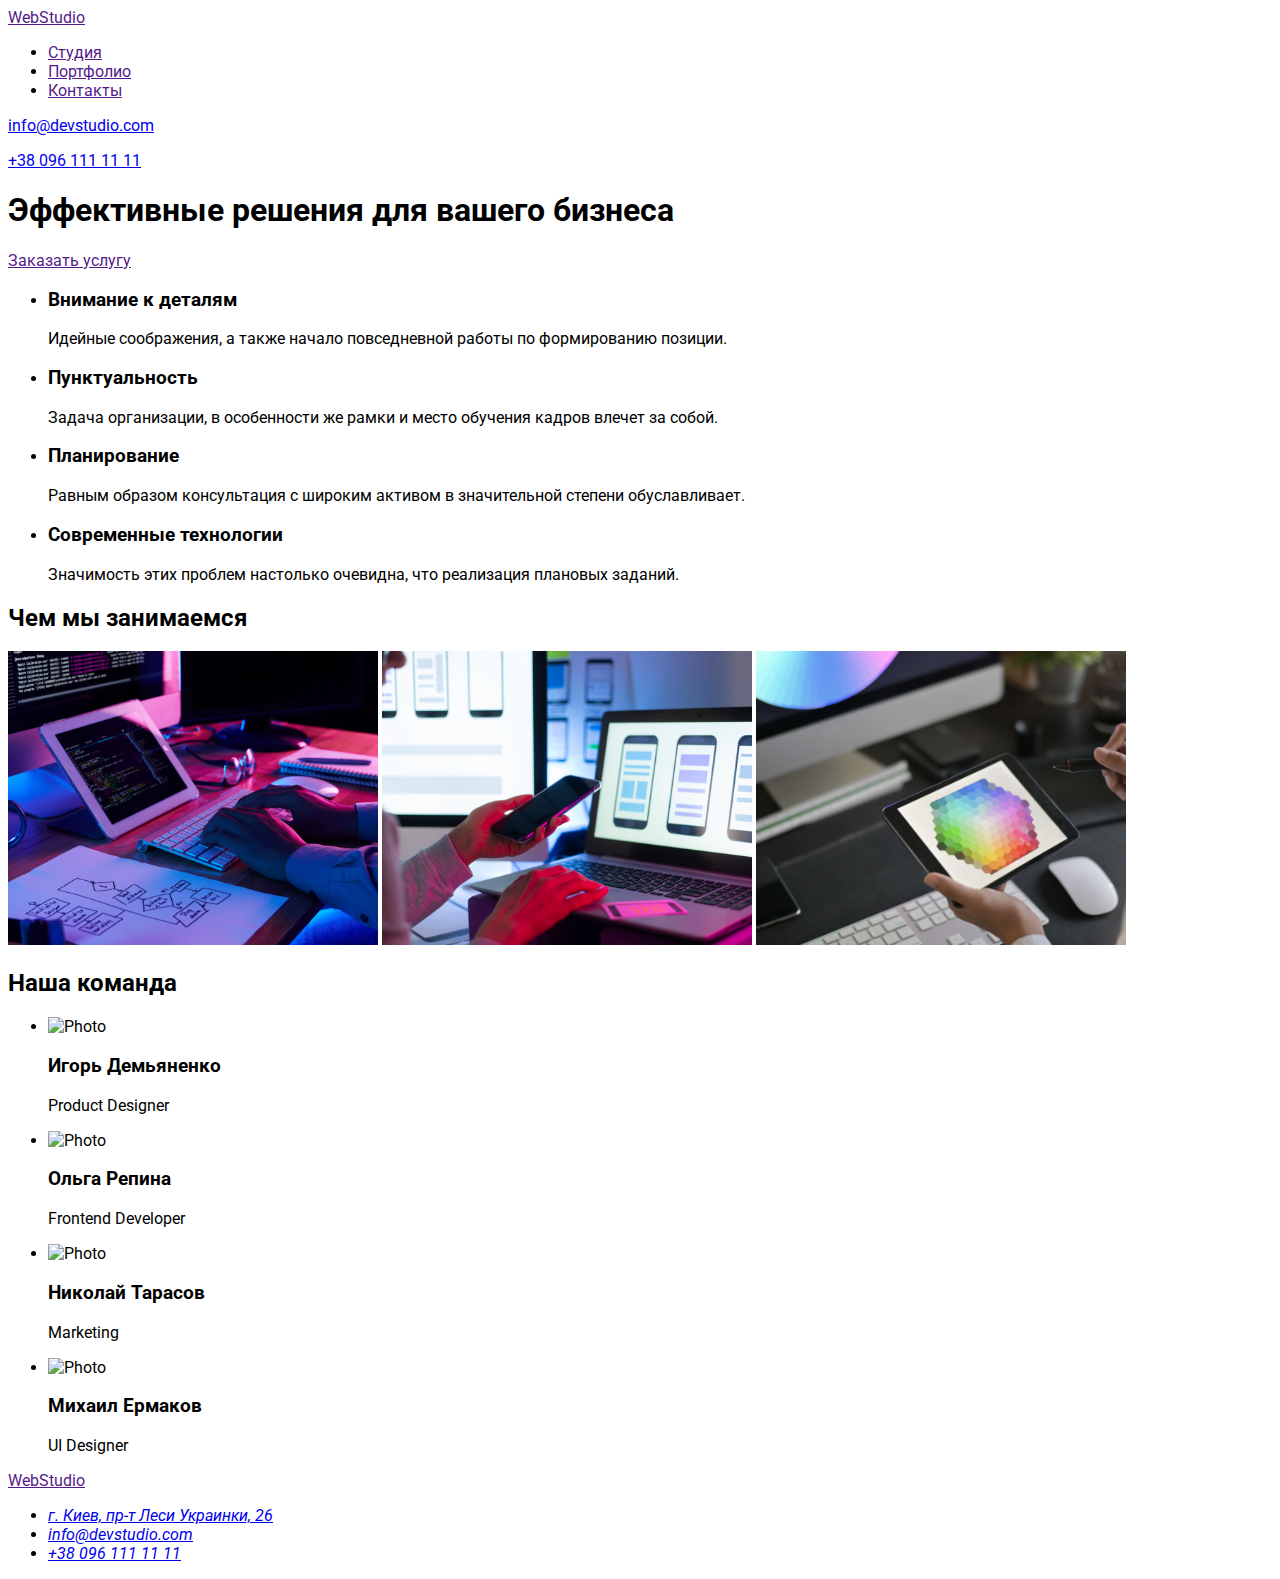
==== index.html @ 60860de1 "Preparation" ====
<!DOCTYPE html>
<html lang="ru">
<head>
    <meta charset="UTF-8">
    <meta name="viewport" content="width=device-width, initial-scale=1.0">
    <title>GoIT Homework 02</title>
    <link rel="stylesheet" href="./css/styles.css">
    <link rel="preconnect" href="https://fonts.gstatic.com">
<link href="https://fonts.googleapis.com/css2?family=Roboto:wght@100;400;700&display=swap" rel="stylesheet">
</head>
<body>
    <header class="header">
        <nav>
            <a href="">WebStudio</a>
            <ul>
                <li><a href="" >Студия</a></li>
                <li><a href="" >Портфолио</a></li>
                <li><a href="" >Контакты</a></li>
            </ul>
        </nav>
        <p><a href="mailto:info@devstudio.com">info@devstudio.com</a></p>
        <p><a href="tel:+380961111111">+38 096 111 11 11</a></p>
    </header>
    <main>
        <!--Баннер-->
        <div></div>
        <section>
            <h1>Эффективные решения для вашего бизнеса</h1>
            <a href="" >Заказать услугу</a>
        </section>
        <section>
            <ul>
                <li><h3>Внимание к деталям</h3>
                <p> Идейные соображения, а также начало повседневной работы по формированию позиции.</p>
                </li>
                <li><h3>Пунктуальность</h3>
                <p> Задача организации, в особенности же рамки и место обучения кадров влечет за собой.</p>
                </li>
                <li><h3>Планирование</h3>
                <p> Равным образом консультация с широким активом в значительной степени обуславливает.</p>
                </li>
                <li><h3>Современные технологии</h3>
                <p> Значимость этих проблем настолько очевидна, что реализация плановых заданий.</p>
                </li>
            </ul>
            <h2>Чем мы занимаемся</h2>
            <img src="./images/img.svg" alt="Photo 1" width="370">
            <img src="./images/img-3.svg" alt="Photo 2" width="370">
            <img src="./images/img-1.svg" alt="Photo 3" width="370">
        </section>
        <section>
            <h2>Наша команда</h2>
            <ul>
                <li><img src="./images/img-4.svg" alt="Photo" width="270"><h3>Игорь Демьяненко</h3><p>Product Designer</p> </li>
                <li><img src="./images/img-5.svg" alt="Photo" width="270"><h3>Ольга Репина</h3><p>Frontend Developer</p></li>
                <li><img src="./images/img-6.svg" alt="Photo" width="270"><h3>Николай Тарасов</h3><p>Marketing</p></li>
                <li><img src="./images/img-7.svg" alt="Photo" width="270"><h3>Михаил Ермаков</h3><p>UI Designer</p></li>
            </ul>
        </section>
        <footer> 
            <a href="">WebStudio</a>
            <address>
              <ul> 
                    <li> <a href="https://goo.gl/maps/Ae1zcUtkZR1KB5ff6">г. Киев, пр-т Леси Украинки, 26</a></li>
                    <li>  <a href="mailto:info@devstudio.com">info@devstudio.com</a></li>
                    <li>  <a href="tel:+380961111111">+38 096 111 11 11</a></li>
              </ul>
            </address>
      </footer>
    </main>
</body>
</html>
---- css/styles.css ----
body { 
    background-color: white;
    color: #000000;
    font-family: Roboto;}
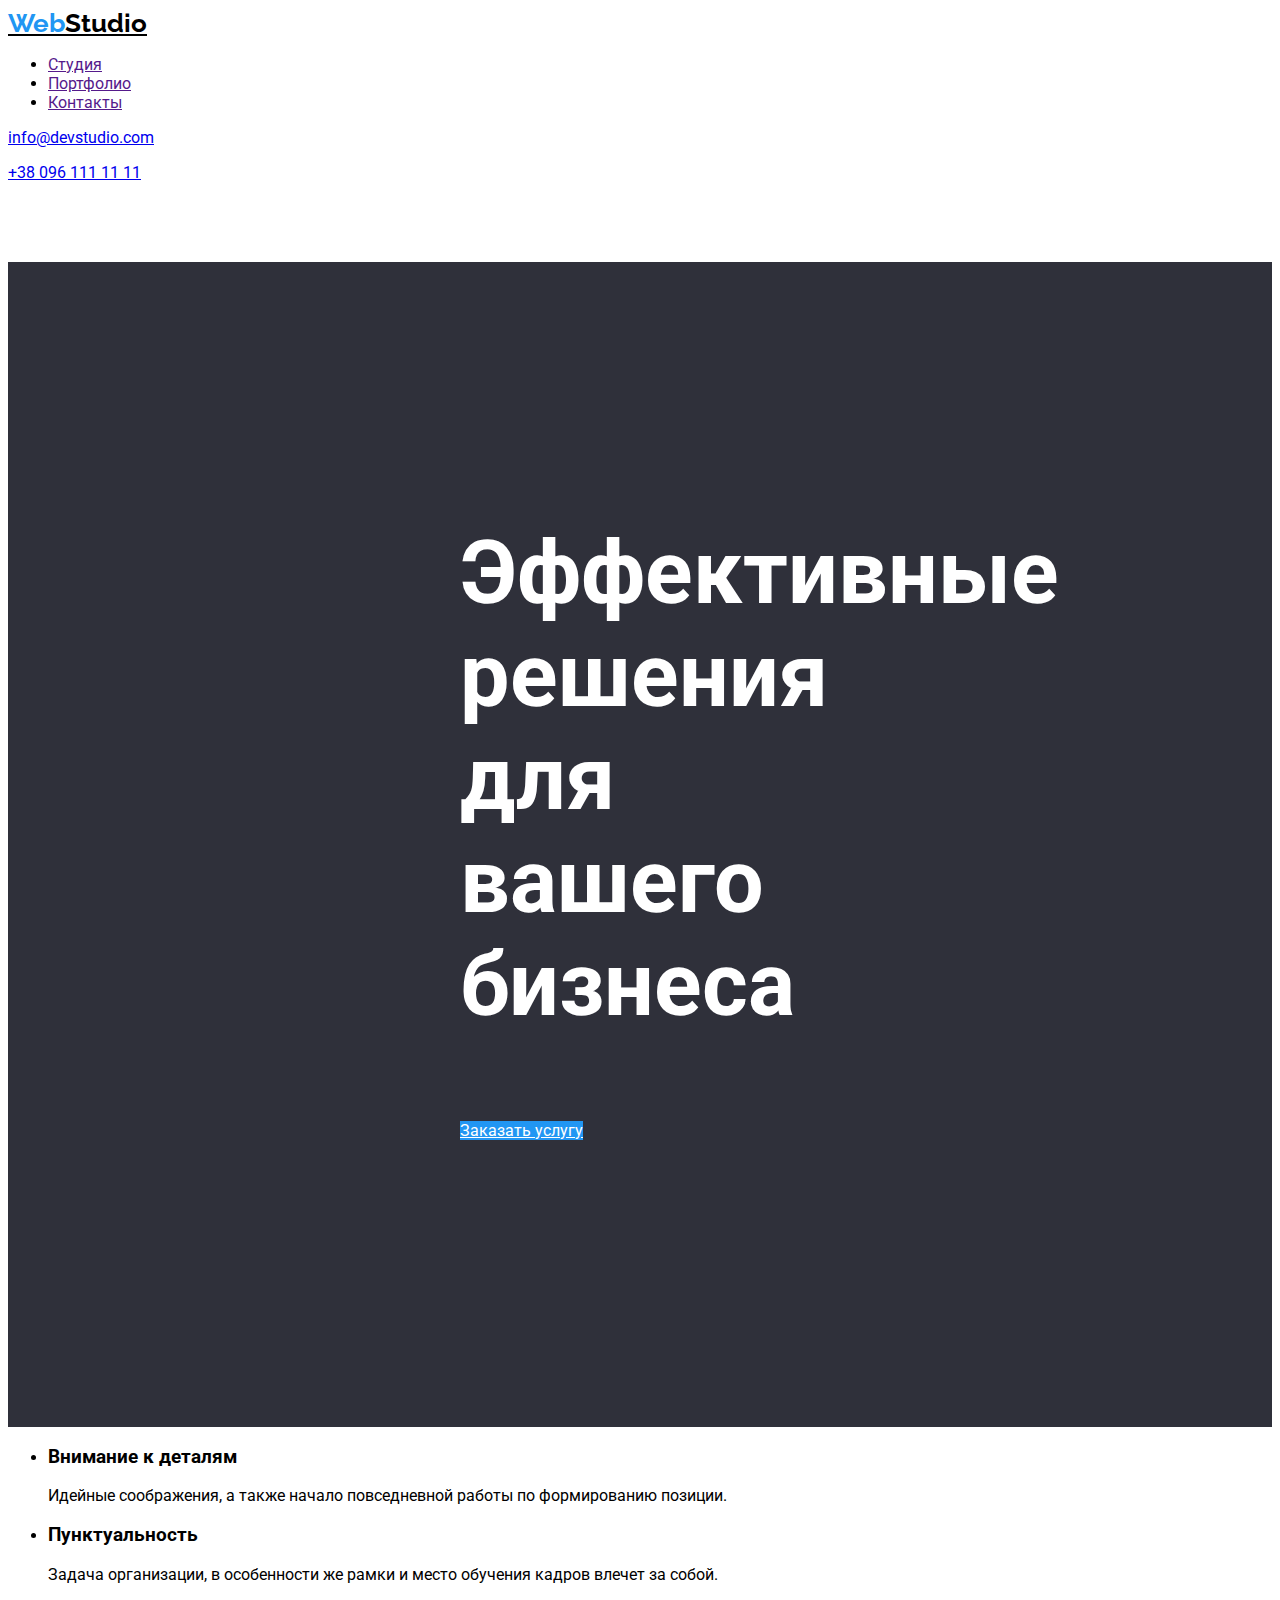
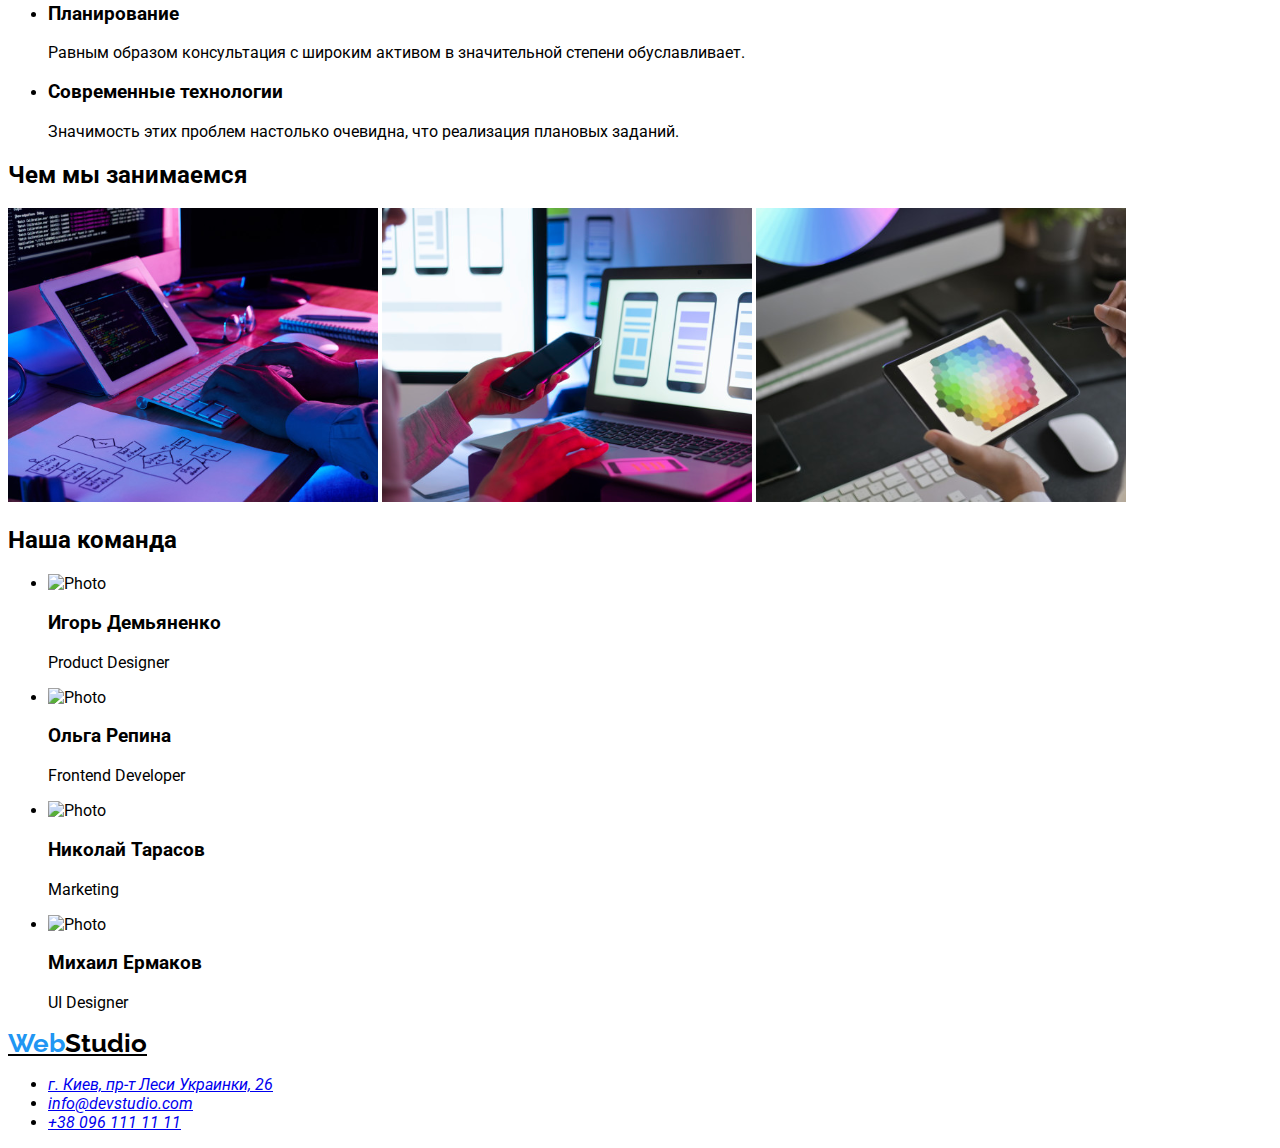
==== commit 9079dee1: "Main section" ====
--- a/index.html
+++ b/index.html
@@ -6,12 +6,15 @@
     <title>GoIT Homework 02</title>
     <link rel="stylesheet" href="./css/styles.css">
     <link rel="preconnect" href="https://fonts.gstatic.com">
-<link href="https://fonts.googleapis.com/css2?family=Roboto:wght@100;400;700&display=swap" rel="stylesheet">
+    <link href="https://fonts.googleapis.com/css2?family=Roboto:wght@100;400;700&display=swap" rel="stylesheet">
+    <link rel="preconnect" href="https://fonts.gstatic.com">
+    <link href="https://fonts.googleapis.com/css2?family=Raleway:wght@100;400;700&display=swap" rel="stylesheet">
+
 </head>
 <body>
-    <header class="header">
+    <header>
         <nav>
-            <a href="">WebStudio</a>
+            <a class="logo" href=""><span class="web">Web</span>Studio</a>
             <ul>
                 <li><a href="" >Студия</a></li>
                 <li><a href="" >Портфолио</a></li>
@@ -24,9 +27,9 @@
     <main>
         <!--Баннер-->
         <div></div>
-        <section>
-            <h1>Эффективные решения для вашего бизнеса</h1>
-            <a href="" >Заказать услугу</a>
+        <section class="main-section">
+            <h1 >Эффективные решения <br> для вашего бизнеса</h1>
+            <a class="main-section-button" href="" >Заказать услугу</a>
         </section>
         <section>
             <ul>
@@ -58,7 +61,7 @@
             </ul>
         </section>
         <footer> 
-            <a href="">WebStudio</a>
+            <a class="logo" href=""><span class="web">Web</span>Studio</a>
             <address>
               <ul> 
                     <li> <a href="https://goo.gl/maps/Ae1zcUtkZR1KB5ff6">г. Киев, пр-т Леси Украинки, 26</a></li>
--- a/css/styles.css
+++ b/css/styles.css
@@ -1,4 +1,43 @@
+
 body { 
     background-color: white;
     color: #000000;
-    font-family: Roboto;}+    font-family: Roboto;
+    }
+    
+    .logo {
+        font-family: Raleway;
+        font-weight: 700;
+        font-size: 26px;
+        line-height: 31px;
+        color: #000000;
+    }
+    
+    .web {
+        font-family: Raleway;
+        font-weight: 700;
+        font-size: 26px;
+        line-height: 31px;
+        color: #2196F3;
+    }
+    .main-section {
+    background-color:#2F303A;
+    margin-top: 80px;
+    padding-left: 452px;
+    padding-right: 452px;
+    padding-top: 200px;
+    padding-bottom: 280px;
+    color: #ffffff;
+    font-size: 44px;
+    font-family: Roboto;
+
+    }
+    .main-section-button {
+        background-color:#2196F3;
+        height: 50px;
+        width: 200px;
+        margin-top: 30px;
+        color: #ffffff;
+        font-size: 16px;
+        font-family: Roboto;  
+    }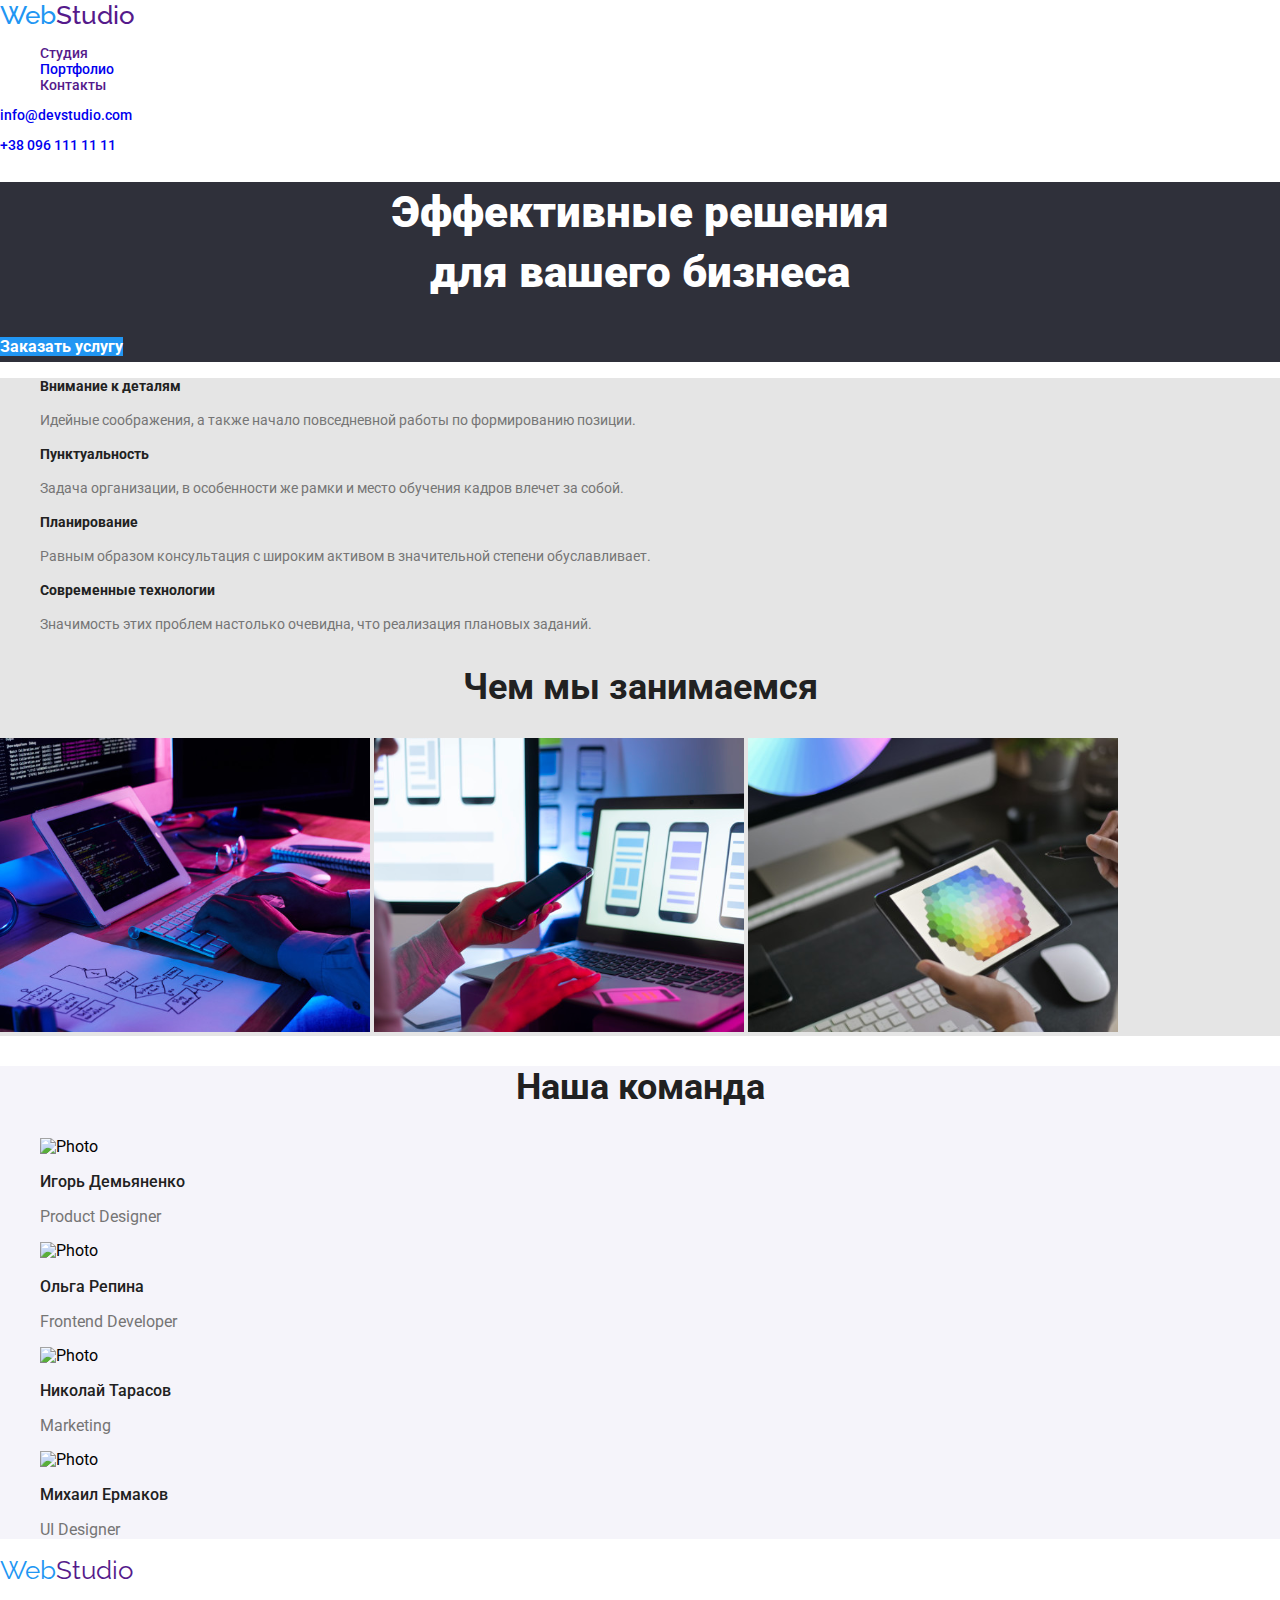
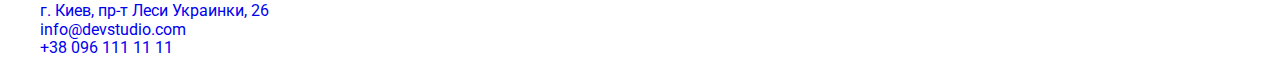
==== commit 2f0b0601: "CSS part updated" ====
--- a/index.html
+++ b/index.html
@@ -4,21 +4,23 @@
     <meta charset="UTF-8">
     <meta name="viewport" content="width=device-width, initial-scale=1.0">
     <title>GoIT Homework 02</title>
+    <link rel="stylesheet" href="css/modern-normalize.css">
+    <link rel="preconnect" href="https://fonts.gstatic.com">
+    <link href="https://fonts.googleapis.com/css2?&family=Raleway:wght@700&family=Roboto:wght@400;500;700;900&display=swap" rel="stylesheet">
     <link rel="stylesheet" href="./css/styles.css">
-    <link rel="preconnect" href="https://fonts.gstatic.com">
-    <link href="https://fonts.googleapis.com/css2?family=Roboto:wght@100;400;700&display=swap" rel="stylesheet">
-    <link rel="preconnect" href="https://fonts.gstatic.com">
-    <link href="https://fonts.googleapis.com/css2?family=Raleway:wght@100;400;700&display=swap" rel="stylesheet">
-
+  
+<!-- font-family: 'Raleway', sans-serif;
+font-family: 'Roboto', sans-serif; -->
+   
 </head>
-<body>
-    <header>
+<body >
+    <header class="header">
         <nav>
             <a class="logo" href=""><span class="web">Web</span>Studio</a>
             <ul>
-                <li><a href="" >Студия</a></li>
-                <li><a href="" >Портфолио</a></li>
-                <li><a href="" >Контакты</a></li>
+                <li><a href="">Студия</a></li>
+                <li><a href="#">Портфолио</a></li>
+                <li><a href="">Контакты</a></li>
             </ul>
         </nav>
         <p><a href="mailto:info@devstudio.com">info@devstudio.com</a></p>
@@ -27,37 +29,39 @@
     <main>
         <!--Баннер-->
         <div></div>
-        <section class="main-section">
-            <h1 >Эффективные решения <br> для вашего бизнеса</h1>
-            <a class="main-section-button" href="" >Заказать услугу</a>
+        <section class="hero">
+            <h1 class="hero-title">Эффективные решения <br> для вашего бизнеса</h1>
+            <a class="hero-btn" href="#">Заказать услугу</a>
         </section>
-        <section>
+        <section class="features">
             <ul>
-                <li><h3>Внимание к деталям</h3>
-                <p> Идейные соображения, а также начало повседневной работы по формированию позиции.</p>
+                <li><h3 class="title-features">Внимание к деталям</h3>
+                <p class="features-p"> Идейные соображения, а также начало повседневной работы по формированию позиции.</p>
                 </li>
-                <li><h3>Пунктуальность</h3>
-                <p> Задача организации, в особенности же рамки и место обучения кадров влечет за собой.</p>
+                <li><h3 class="title-features">Пунктуальность</h3>
+                <p class="features-p"> Задача организации, в особенности же рамки и место обучения кадров влечет за собой.</p>
                 </li>
-                <li><h3>Планирование</h3>
-                <p> Равным образом консультация с широким активом в значительной степени обуславливает.</p>
+                <li><h3 class="title-features">Планирование</h3>
+                <p class="features-p"> Равным образом консультация с широким активом в значительной степени обуславливает.</p>
                 </li>
-                <li><h3>Современные технологии</h3>
-                <p> Значимость этих проблем настолько очевидна, что реализация плановых заданий.</p>
+                <li><h3 class="title-features">Современные технологии</h3>
+                <p class="features-p"> Значимость этих проблем настолько очевидна, что реализация плановых заданий.</p>
                 </li>
             </ul>
-            <h2>Чем мы занимаемся</h2>
-            <img src="./images/img.svg" alt="Photo 1" width="370">
-            <img src="./images/img-3.svg" alt="Photo 2" width="370">
-            <img src="./images/img-1.svg" alt="Photo 3" width="370">
+            <h2 class="title">Чем мы занимаемся</h2>
+            <div>   
+                <img class="images" src="./images/img.svg" alt="Photo 1" width="370">
+                <img class="images" src="./images/img-3.svg" alt="Photo 2" width="370">
+                <img class="images" src="./images/img-1.svg" alt="Photo 3" width="370">
+            </div>
         </section>
-        <section>
-            <h2>Наша команда</h2>
+        <section class="team">
+            <h2 class="title">Наша команда</h2>
             <ul>
-                <li><img src="./images/img-4.svg" alt="Photo" width="270"><h3>Игорь Демьяненко</h3><p>Product Designer</p> </li>
-                <li><img src="./images/img-5.svg" alt="Photo" width="270"><h3>Ольга Репина</h3><p>Frontend Developer</p></li>
-                <li><img src="./images/img-6.svg" alt="Photo" width="270"><h3>Николай Тарасов</h3><p>Marketing</p></li>
-                <li><img src="./images/img-7.svg" alt="Photo" width="270"><h3>Михаил Ермаков</h3><p>UI Designer</p></li>
+                <li><img src="./images/img-4.svg" alt="Photo" width="270"><h3 class="name">Игорь Демьяненко</h3><p class="work-position">Product Designer</p> </li>
+                <li><img src="./images/img-5.svg" alt="Photo" width="270"><h3 class="name">Ольга Репина</h3><p class="work-position">Frontend Developer</p></li>
+                <li><img src="./images/img-6.svg" alt="Photo" width="270"><h3 class="name">Николай Тарасов</h3><p class="work-position">Marketing</p></li>
+                <li><img src="./images/img-7.svg" alt="Photo" width="270"><h3 class="name">Михаил Ермаков</h3><p class="work-position">UI Designer</p></li>
             </ul>
         </section>
         <footer> 
--- a/css/styles.css
+++ b/css/styles.css
@@ -1,43 +1,115 @@
+:root {
+    --black-text: #000000;
+    --white: #FFFFFF;
+    --white-text-op60: #FFFFFF;
+    --light-grey-stroke: #ECECEC;
+    --grey-white-stroke: #EEEEEE;
+    --grey-text: #757575;
+    --dark-graphite-text: #212121;
+    --blue: #2196F3;
+    --graphite-bg: #2F303A;
+    --light-grey-bg: #E5E5E5;
+    --light-grey-bg-team: #F5F4FA;
+}
 
-body { 
-    background-color: white;
-    color: #000000;
-    font-family: Roboto;
-    }
-    
-    .logo {
-        font-family: Raleway;
-        font-weight: 700;
-        font-size: 26px;
-        line-height: 31px;
-        color: #000000;
-    }
-    
-    .web {
-        font-family: Raleway;
-        font-weight: 700;
-        font-size: 26px;
-        line-height: 31px;
-        color: #2196F3;
-    }
-    .main-section {
-    background-color:#2F303A;
-    margin-top: 80px;
-    padding-left: 452px;
-    padding-right: 452px;
-    padding-top: 200px;
-    padding-bottom: 280px;
-    color: #ffffff;
+body {
+    font-family: 'Roboto', sans-serif;
+}
+
+.header {
+    background-color: var(--white);
+    color: var(--black-text);
+    font-weight: 500;
+    font-size: 14px;
+    line-height: 16px;
+}
+
+/* /* .header a {
+    /* color: white; */
+    /* color: inherit; */
+    /* color: currentColor; */
+    /* color: var(--white-text);
+/* }  */
+
+/* .hero {
+    background:cadetblue;
+}
+.hero-btn {
+    background-color: coral;
+} */
+
+.logo {
+    font-size: 26px;
+    line-height: 31px;
+    font-family: 'Raleway', sans-serif;
+}
+
+.web {
+   /* font-family: 'Oleo Script', cursive; */
+   color: var(--blue);
+   font-size: 26px;
+   line-height: 31px;
+   font-family: 'Raleway', sans-serif;
+}
+.title {
+    color: var(--dark-graphite-text);
+    font-weight: 700;
+    font-size: 36px;
+    line-height: 42px;
+    text-align: center;
+}
+
+.hero {
+    background-color: var(--graphite-bg);
+}
+.hero-title {
+    color: var(--white);
+    font-weight: 900;
     font-size: 44px;
-    font-family: Roboto;
+    line-height: 60px;
+    text-align: center;
+}
+.hero-btn {
+    background-color: var(--blue);
+    font-weight: 700;
+    font-size: 16px;
+    line-height: 30px;
+    color: var(--white);
+    text-align: center;
+}
 
-    }
-    .main-section-button {
-        background-color:#2196F3;
-        height: 50px;
-        width: 200px;
-        margin-top: 30px;
-        color: #ffffff;
-        font-size: 16px;
-        font-family: Roboto;  
-    }+.features {
+    background: var(--light-grey-bg);
+}
+
+.title-features {
+    color: var(--dark-graphite-text);
+    font-weight: 700;
+    font-size: 14px;
+    line-height: 16px;
+}
+
+.features-p {
+    color: var(--grey-text);
+    font-weight: 400;
+    font-size: 14px;
+    line-height: 24px;
+}
+
+.team {
+    background: var(--light-grey-bg-team)
+}
+
+.name {
+    color: var(--dark-graphite-text);
+    font-weight: 500;
+    font-size: 16px;
+    line-height: 19px;
+}
+
+.work-position {
+    color: var(--grey-text);
+    font-weight: 400;
+    font-size: 16px;
+    line-height: 19px;
+}
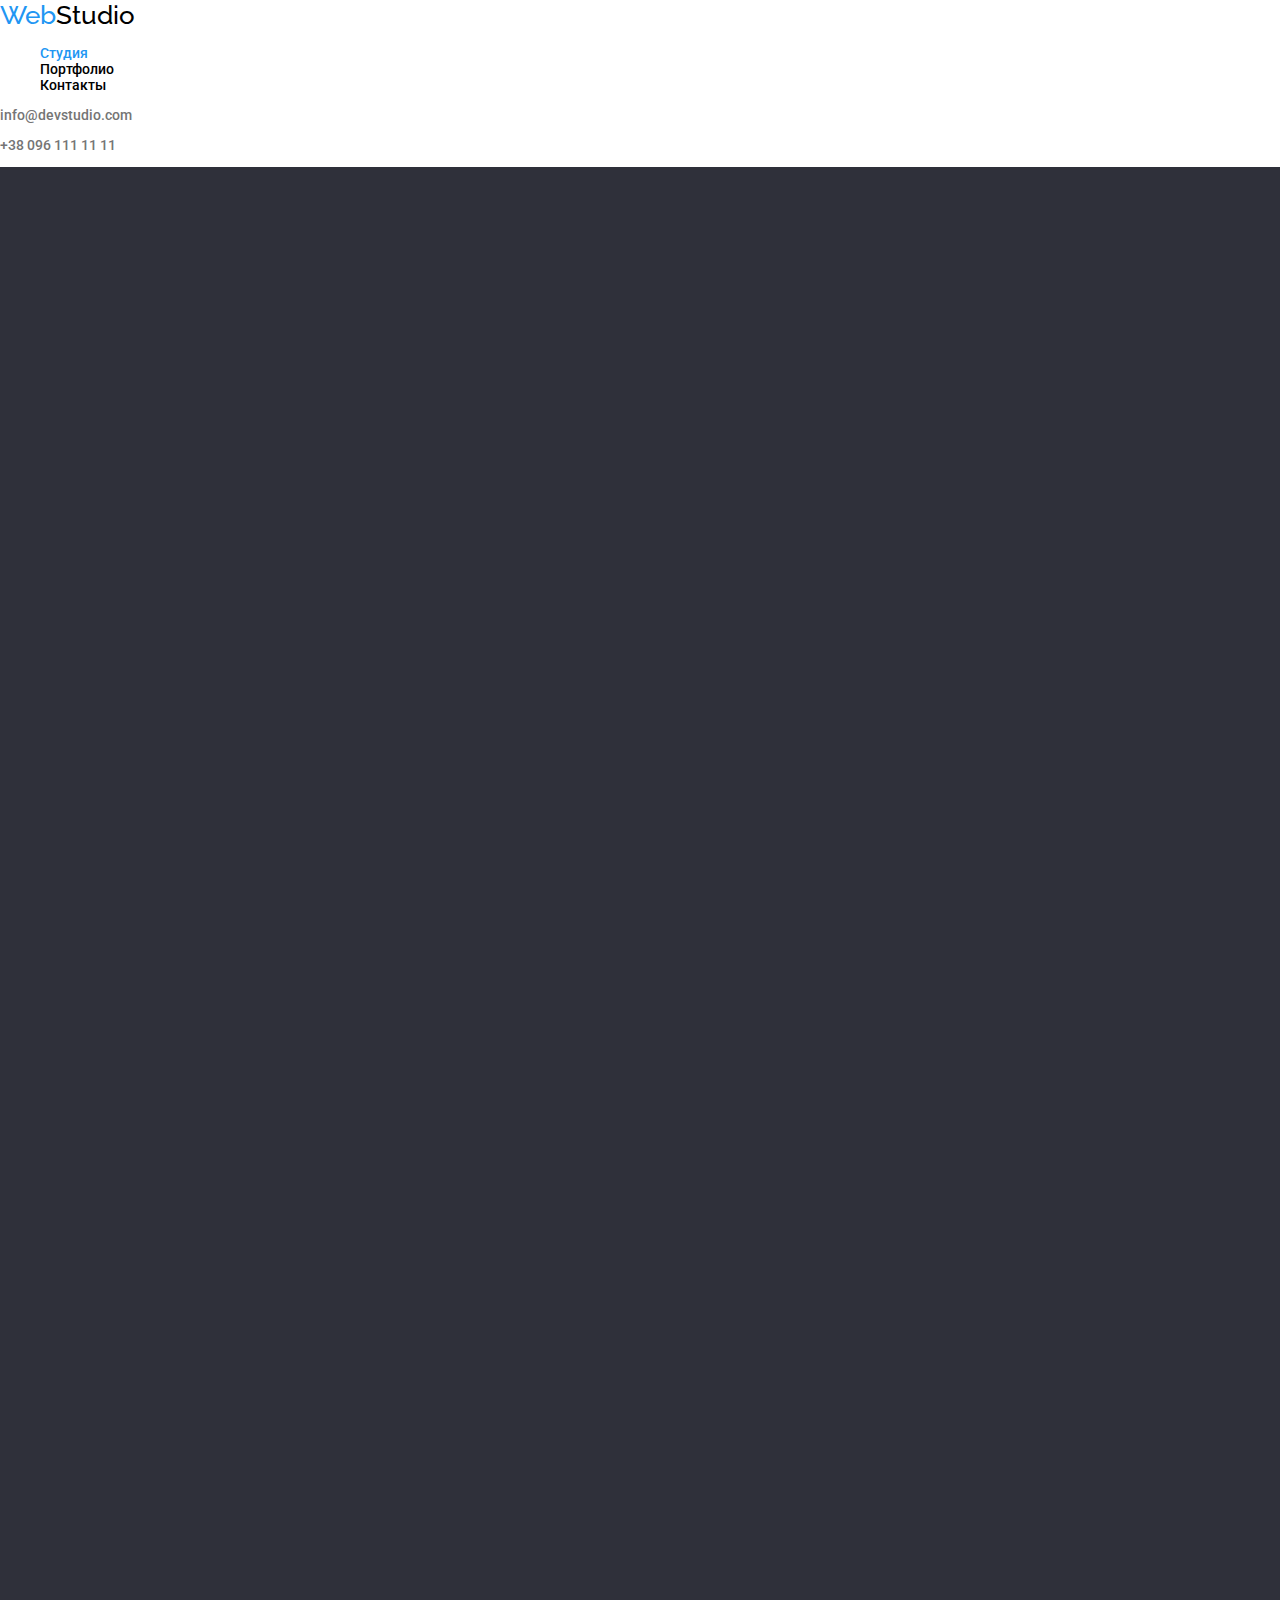
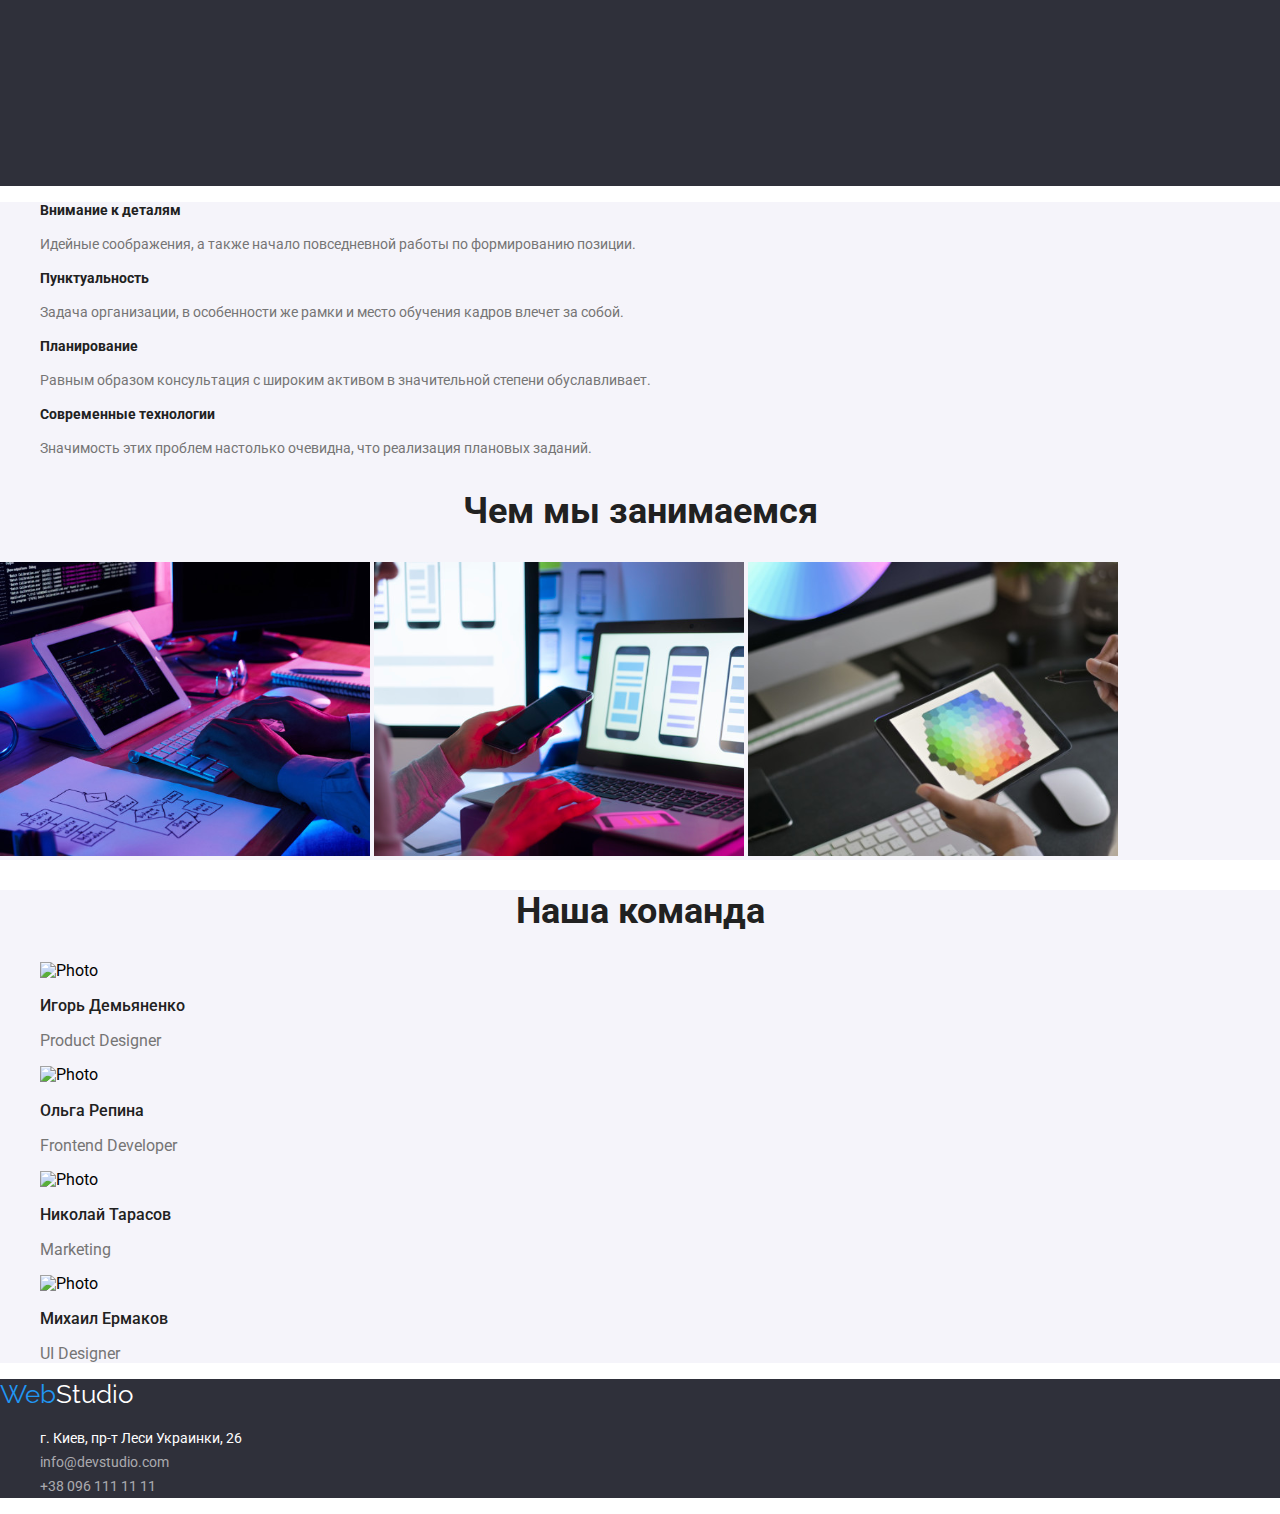
==== commit c21343a3: "Header and footer links" ====
--- a/index.html
+++ b/index.html
@@ -14,17 +14,17 @@
    
 </head>
 <body >
-    <header class="header">
+    <header>
         <nav>
             <a class="logo" href=""><span class="web">Web</span>Studio</a>
             <ul>
-                <li><a href="">Студия</a></li>
-                <li><a href="#">Портфолио</a></li>
-                <li><a href="">Контакты</a></li>
+                <li><a class="link-header current" href="">Студия</a></li>
+                <li><a class="link-header" href="#">Портфолио</a></li>
+                <li><a class="link-header" href="">Контакты</a></li>
             </ul>
         </nav>
-        <p><a href="mailto:info@devstudio.com">info@devstudio.com</a></p>
-        <p><a href="tel:+380961111111">+38 096 111 11 11</a></p>
+        <p><a class="link-hd-adr" href="mailto:info@devstudio.com">info@devstudio.com</a></p>
+        <p><a class="link-hd-adr" href="tel:+380961111111">+38 096 111 11 11</a></p>
     </header>
     <main>
         <!--Баннер-->
@@ -65,12 +65,12 @@
             </ul>
         </section>
         <footer> 
-            <a class="logo" href=""><span class="web">Web</span>Studio</a>
+            <a class="logo-foot" href=""><span class="web">Web</span>Studio</a>
             <address>
               <ul> 
-                    <li> <a href="https://goo.gl/maps/Ae1zcUtkZR1KB5ff6">г. Киев, пр-т Леси Украинки, 26</a></li>
-                    <li>  <a href="mailto:info@devstudio.com">info@devstudio.com</a></li>
-                    <li>  <a href="tel:+380961111111">+38 096 111 11 11</a></li>
+                    <li> <a class="link-foot-adr" href="https://goo.gl/maps/Ae1zcUtkZR1KB5ff6">г. Киев, пр-т Леси Украинки, 26</a></li>
+                    <li> <a class="link-foot" href="mailto:info@devstudio.com">info@devstudio.com</a></li>
+                    <li> <a class="link-foot" href="tel:+380961111111">+38 096 111 11 11</a></li>
               </ul>
             </address>
       </footer>
--- a/css/styles.css
+++ b/css/styles.css
@@ -1,14 +1,13 @@
 :root {
     --black-text: #000000;
     --white: #FFFFFF;
-    --white-text-op60: #FFFFFF;
+    --white-text-op60: rgb(255, 255, 255, 0.6);
     --light-grey-stroke: #ECECEC;
     --grey-white-stroke: #EEEEEE;
     --grey-text: #757575;
     --dark-graphite-text: #212121;
     --blue: #2196F3;
     --graphite-bg: #2F303A;
-    --light-grey-bg: #E5E5E5;
     --light-grey-bg-team: #F5F4FA;
 }
 
@@ -16,9 +15,9 @@
     font-family: 'Roboto', sans-serif;
 }
 
-.header {
+header {
     background-color: var(--white);
-    color: var(--black-text);
+    color: var(--dark-graphite-text);
     font-weight: 500;
     font-size: 14px;
     line-height: 16px;
@@ -39,6 +38,7 @@
 } */
 
 .logo {
+    color: var(--black-text);
     font-size: 26px;
     line-height: 31px;
     font-family: 'Raleway', sans-serif;
@@ -61,6 +61,7 @@
 
 .hero {
     background-color: var(--graphite-bg);
+    padding: 600px 1600px; 
 }
 .hero-title {
     color: var(--white);
@@ -71,15 +72,15 @@
 }
 .hero-btn {
     background-color: var(--blue);
+    padding: 50px 200px;
     font-weight: 700;
     font-size: 16px;
     line-height: 30px;
     color: var(--white);
-    text-align: center;
 }
 
 .features {
-    background: var(--light-grey-bg);
+    background: var(--light-grey-bg-team);
 }
 
 .title-features {
@@ -113,3 +114,71 @@
     font-size: 16px;
     line-height: 19px;
 }
+
+
+.link-header:hover {
+    color: var(--blue);
+}
+
+.link-header {
+    color: var(--black-text);
+    font-weight: 500;
+    font-size: 14px;
+    line-height: 16px;
+}
+
+.link-header.current {
+    color: var(--blue);
+}
+
+.link-hd-adr {
+    color: var(--grey-text);
+    font-weight: 500;
+    font-size: 14px;
+    line-height: 16px;
+}
+
+.link-hd-adr:hover {
+    color: var(--blue);
+}
+
+footer {
+    background-color: var(--graphite-bg);
+}
+.logo-foot {
+    color: var(--white);
+    font-size: 26px;
+    line-height: 31px;
+    font-family: 'Raleway', sans-serif;
+}
+
+.link-foot-adr {
+    color:var(--white);
+    font-weight: 400;
+    font-size: 14px;
+    line-height: 24px;
+}
+
+.link-foot {
+    color: var(--white-text-op60);
+    font-weight: 400;
+    font-size: 14px;
+    line-height: 24px;
+}
+ 
+.portfolio-btn {
+    background-color: var(--light-grey-bg-team);
+    color: var(--dark-graphite-text);
+    font-weight: 500;
+    font-size: 16px;
+    line-height: 26px;
+}
+
+.portfolio-btn:hover {
+    background-color: var(--blue);
+    color: var(--white);
+    font-weight: 500;
+    font-size: 16px;
+    line-height: 26px;
+}
+
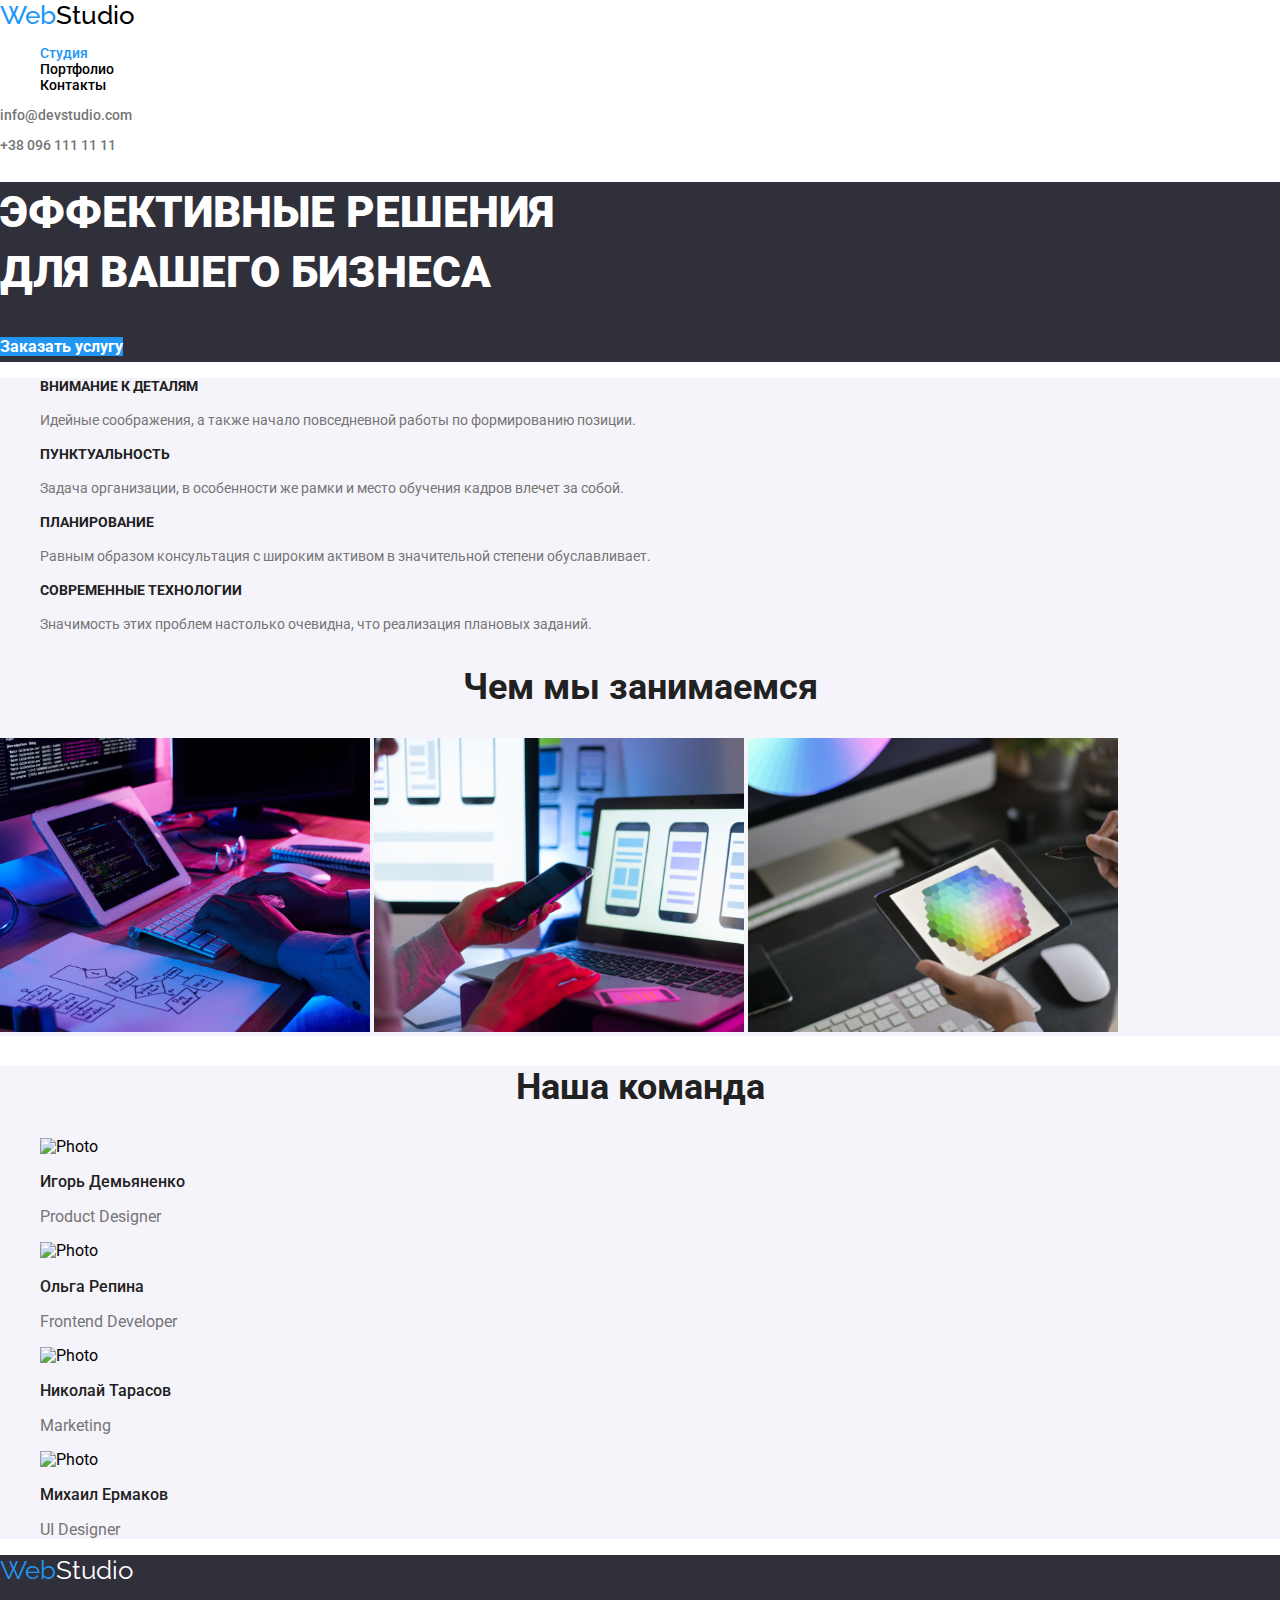
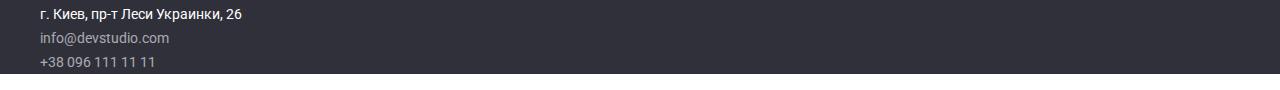
==== commit 7f69b7e5: "Portfolio and main title links" ====
--- a/index.html
+++ b/index.html
@@ -18,8 +18,8 @@
         <nav>
             <a class="logo" href=""><span class="web">Web</span>Studio</a>
             <ul>
-                <li><a class="link-header current" href="">Студия</a></li>
-                <li><a class="link-header" href="#">Портфолио</a></li>
+                <li><a class="link-header current" href="file:///D:/Ada/goit-project-1/goit-markup-hw-02/index.html">Студия</a></li>
+                <li><a class="link-header" href="file:///D:/Ada/goit-project-1/goit-markup-hw-02/portfolio.html">Портфолио</a></li>
                 <li><a class="link-header" href="">Контакты</a></li>
             </ul>
         </nav>
@@ -30,21 +30,21 @@
         <!--Баннер-->
         <div></div>
         <section class="hero">
-            <h1 class="hero-title">Эффективные решения <br> для вашего бизнеса</h1>
+            <h1 class="hero-title">ЭФФЕКТИВНЫЕ РЕШЕНИЯ <br> ДЛЯ ВАШЕГО БИЗНЕСА</h1>
             <a class="hero-btn" href="#">Заказать услугу</a>
         </section>
         <section class="features">
             <ul>
-                <li><h3 class="title-features">Внимание к деталям</h3>
+                <li><h3 class="title-features">ВНИМАНИЕ К ДЕТАЛЯМ</h3>
                 <p class="features-p"> Идейные соображения, а также начало повседневной работы по формированию позиции.</p>
                 </li>
-                <li><h3 class="title-features">Пунктуальность</h3>
+                <li><h3 class="title-features">ПУНКТУАЛЬНОСТЬ</h3>
                 <p class="features-p"> Задача организации, в особенности же рамки и место обучения кадров влечет за собой.</p>
                 </li>
-                <li><h3 class="title-features">Планирование</h3>
+                <li><h3 class="title-features">ПЛАНИРОВАНИЕ</h3>
                 <p class="features-p"> Равным образом консультация с широким активом в значительной степени обуславливает.</p>
                 </li>
-                <li><h3 class="title-features">Современные технологии</h3>
+                <li><h3 class="title-features">СОВРЕМЕННЫЕ ТЕХНОЛОГИИ</h3>
                 <p class="features-p"> Значимость этих проблем настолько очевидна, что реализация плановых заданий.</p>
                 </li>
             </ul>
--- a/css/styles.css
+++ b/css/styles.css
@@ -60,19 +60,16 @@
 }
 
 .hero {
-    background-color: var(--graphite-bg);
-    padding: 600px 1600px; 
+    background-color: var(--graphite-bg); 
 }
 .hero-title {
     color: var(--white);
     font-weight: 900;
     font-size: 44px;
     line-height: 60px;
-    text-align: center;
 }
 .hero-btn {
     background-color: var(--blue);
-    padding: 50px 200px;
     font-weight: 700;
     font-size: 16px;
     line-height: 30px;
